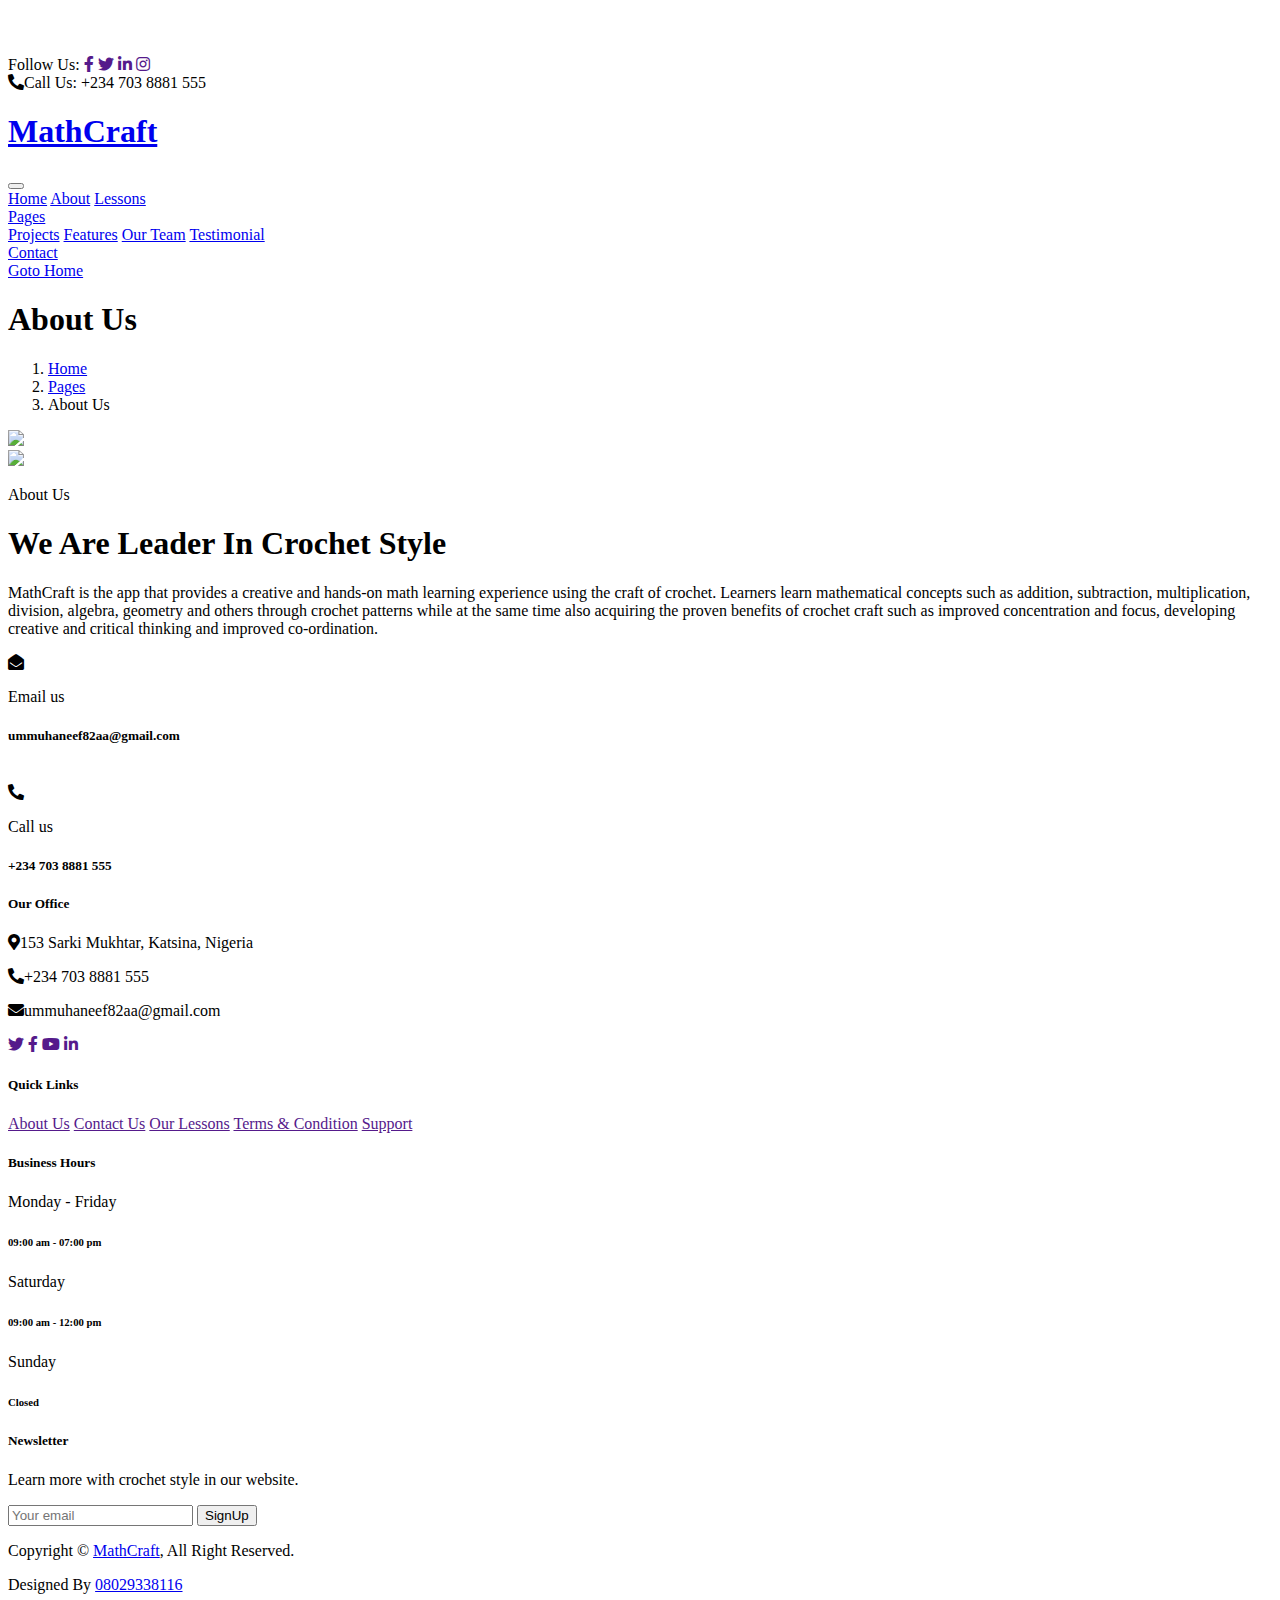
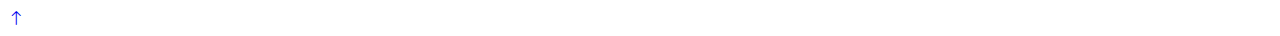
==== about.html @ 999d7dec "Add files via upload" ====
<!DOCTYPE html>
<html lang="en">

<head>
    <meta charset="utf-8">
    <title>MathCraft</title>
    <meta content="width=device-width, initial-scale=1.0" name="viewport">
    <meta content="" name="keywords">
    <meta content="" name="description">

    <!-- Favicon -->
    <link href="img/favicon.ico" rel="icon">

    <!-- Google Web Fonts -->
    <link rel="preconnect" href="https://fonts.googleapis.com">
    <link rel="preconnect" href="https://fonts.gstatic.com" crossorigin>
    <link href="https://fonts.googleapis.com/css2?family=Open+Sans:wght@400;500;600&family=Rubik:wght@500;600;700&display=swap" rel="stylesheet">

    <!-- Icon Font Stylesheet -->
    <link href="https://cdnjs.cloudflare.com/ajax/libs/font-awesome/5.10.0/css/all.min.css" rel="stylesheet">
    <link href="https://cdn.jsdelivr.net/npm/bootstrap-icons@1.4.1/font/bootstrap-icons.css" rel="stylesheet">

    <!-- Libraries Stylesheet -->
    <link href="lib/animate/animate.min.css" rel="stylesheet">
    <link href="lib/owlcarousel/assets/owl.carousel.min.css" rel="stylesheet">

    <!-- Customized Bootstrap Stylesheet -->
    <link href="css/bootstrap.min.css" rel="stylesheet">

    <!-- Template Stylesheet -->
    <link href="css/style.css" rel="stylesheet">
</head>

<body>
    <!-- Spinner Start -->
    <div id="spinner" class="show bg-white position-fixed translate-middle w-100 vh-100 top-50 start-50 d-flex align-items-center justify-content-center">
        <div class="spinner-border text-primary" role="status" style="width: 3rem; height: 3rem;"></div>
    </div>
    <!-- Spinner End -->


    <!-- Topbar Start -->
    <div class="container-fluid bg-dark px-0">
        <div class="row g-0 d-none d-lg-flex">
            <div class="col-lg-6 ps-5 text-start">
                <div class="h-100 d-inline-flex align-items-center text-white">
                    <span>Follow Us:</span>
                    <a class="btn btn-link text-light" href=""><i class="fab fa-facebook-f"></i></a>
                    <a class="btn btn-link text-light" href=""><i class="fab fa-twitter"></i></a>
                    <a class="btn btn-link text-light" href=""><i class="fab fa-linkedin-in"></i></a>
                    <a class="btn btn-link text-light" href=""><i class="fab fa-instagram"></i></a>
                </div>
            </div>
            <div class="col-lg-6 text-end">
                <div class="h-100 topbar-right d-inline-flex align-items-center text-white py-2 px-5">
                    <span class="fs-5 fw-bold me-2"><i class="fa fa-phone-alt me-2"></i>Call Us:</span>
                    <span class="fs-5 fw-bold">+234 703 8881 555</span>
                </div>
            </div>
        </div>
    </div>
    <!-- Topbar End -->


    <!-- Navbar Start -->
    <nav class="navbar navbar-expand-lg bg-white navbar-light sticky-top py-0 pe-5">
        <a href="index.html" class="navbar-brand ps-5 me-0">
            <h1 class="text-white m-0">MathCraft</h1>
        </a>
        <button type="button" class="navbar-toggler me-0" data-bs-toggle="collapse" data-bs-target="#navbarCollapse">
            <span class="navbar-toggler-icon"></span>
        </button>
        <div class="collapse navbar-collapse" id="navbarCollapse">
            <div class="navbar-nav ms-auto p-4 p-lg-0">
                <a href="index.html" class="nav-item nav-link">Home</a>
                <a href="about.html" class="nav-item nav-link active">About</a>
                <a href="service.html" class="nav-item nav-link">Lessons</a>
                <div class="nav-item dropdown">
                    <a href="#" class="nav-link dropdown-toggle" data-bs-toggle="dropdown">Pages</a>
                    <div class="dropdown-menu bg-light m-0">
                        <a href="#" class="dropdown-item">Projects</a>
                        <a href="#" class="dropdown-item">Features</a>
                        <a href="#" class="dropdown-item">Our Team</a>
                        <a href="#" class="dropdown-item">Testimonial</a>
                        
                    </div>
                </div>
                <a href="about.html" class="nav-item nav-link">Contact</a>
            </div>
            <a href="index.html" class="btn btn-primary px-3 d-none d-lg-block">Goto Home</a>
        </div>
    </nav>
    <!-- Navbar End -->


    <!-- Page Header Start -->
    <div class="container-fluid page-header py-5 mb-5 wow fadeIn" data-wow-delay="0.1s">
        <div class="container py-5">
            <h1 class="display-3 text-white animated slideInRight">About Us</h1>
            <nav aria-label="breadcrumb">
                <ol class="breadcrumb animated slideInRight mb-0">
                    <li class="breadcrumb-item"><a href="#">Home</a></li>
                    <li class="breadcrumb-item"><a href="#">Pages</a></li>
                    <li class="breadcrumb-item active" aria-current="page">About Us</li>
                </ol>
            </nav>
        </div>
    </div>
    <!-- Page Header End -->


    <!-- About Start -->
     <div class="container-xxl py-5">
        <div class="container">
            <div class="row g-5">
                <div class="col-lg-6">
                    <div class="row gx-3 h-100">
                        <div class="col-6 align-self-start wow fadeInUp" data-wow-delay="0.1s">
                            <img class="img-fluid" src="images/group-pic.jpg">
                        </div>
                        <div class="col-6 align-self-end wow fadeInDown" data-wow-delay="0.1s">
                            <img class="img-fluid" src="images/slide-log.jpg">
                        </div>
                    </div>
                </div>
                <div class="col-lg-6 wow fadeIn" data-wow-delay="0.5s">
                    <p class="fw-medium text-uppercase text-primary mb-2">About Us</p>
                    <h1 class="display-5 mb-4">We Are Leader In Crochet Style</h1>
                    <p class="mb-4">
					MathCraft is the app that provides a creative and hands-on math learning experience using the craft of crochet. 
					Learners learn mathematical concepts such as addition, subtraction, multiplication, division, algebra, 
					geometry and others through crochet patterns while at the same time also acquiring the proven benefits 
					of crochet craft such as improved concentration and focus, developing creative and critical thinking and 
					improved co-ordination.</p>
                  
                    <div class="row pt-2">
                        <div class="col-sm-6">
                            <div class="d-flex align-items-center">
                                <div class="flex-shrink-0 btn-lg-square rounded-circle bg-primary">
                                    <i class="fa fa-envelope-open text-white"></i>
                                </div>
                                <div class="ms-3">
                                    <p class="mb-2">Email us</p>
                                    <h5 class="mb-0">ummuhaneef82aa@gmail.com</h5>
                                </div>
                            </div>
                        </div><br>
                        <div class="col-sm-6">
                            <div class="d-flex align-items-center">
                                <div class="flex-shrink-0 btn-lg-square rounded-circle bg-primary">
                                    <i class="fa fa-phone-alt text-white"></i>
                                </div>
                                <div class="ms-3">
                                    <p class="mb-2">Call us</p>
                                    <h5 class="mb-0">+234 703 8881 555</h5>
                                </div>
                            </div>
                        </div>
                    </div>
                </div>
            </div>
        </div>
    </div>
    <!-- About End -->


    <!-- Facts Start -->

   

    <!-- Footer Start -->
    <div class="container-fluid bg-dark footer mt-5 py-5 wow fadeIn" data-wow-delay="0.1s">
        <div class="container py-5">
            <div class="row g-5">
                <div class="col-lg-3 col-md-6">
                    <h5 class="text-white mb-4">Our Office</h5>
                    <p class="mb-2"><i class="fa fa-map-marker-alt me-3"></i>153 Sarki Mukhtar, Katsina, Nigeria</p>
                    <p class="mb-2"><i class="fa fa-phone-alt me-3"></i>+234 703 8881 555</p>
                    <p class="mb-2"><i class="fa fa-envelope me-3"></i>ummuhaneef82aa@gmail.com</p>
                    <div class="d-flex pt-3">
                        <a class="btn btn-square btn-primary rounded-circle me-2" href=""><i class="fab fa-twitter"></i></a>
                        <a class="btn btn-square btn-primary rounded-circle me-2" href=""><i class="fab fa-facebook-f"></i></a>
                        <a class="btn btn-square btn-primary rounded-circle me-2" href=""><i class="fab fa-youtube"></i></a>
                        <a class="btn btn-square btn-primary rounded-circle me-2" href=""><i class="fab fa-linkedin-in"></i></a>
                    </div>
                </div>
                <div class="col-lg-3 col-md-6">
                    <h5 class="text-white mb-4">Quick Links</h5>
                    <a class="btn btn-link" href="">About Us</a>
                    <a class="btn btn-link" href="">Contact Us</a>
                    <a class="btn btn-link" href="">Our Lessons</a>
                    <a class="btn btn-link" href="">Terms & Condition</a>
                    <a class="btn btn-link" href="">Support</a>
                </div>
                <div class="col-lg-3 col-md-6">
                    <h5 class="text-white mb-4">Business Hours</h5>
                    <p class="mb-1">Monday - Friday</p>
                    <h6 class="text-light">09:00 am - 07:00 pm</h6>
                    <p class="mb-1">Saturday</p>
                    <h6 class="text-light">09:00 am - 12:00 pm</h6>
                    <p class="mb-1">Sunday</p>
                    <h6 class="text-light">Closed</h6>
                </div>
                <div class="col-lg-3 col-md-6">
                    <h5 class="text-white mb-4">Newsletter</h5>
                    <p>Learn more with crochet style in our website.</p>
                    <div class="position-relative w-100">
                        <input class="form-control bg-transparent w-100 py-3 ps-4 pe-5" type="text" placeholder="Your email">
                        <button type="button" class="btn btn-primary py-2 position-absolute top-0 end-0 mt-2 me-2">SignUp</button>
                    </div>
                </div>
            </div>
        </div>
    </div>
    <!-- Footer End -->


    <!-- Copyright Start -->
    <div class="container-fluid copyright bg-dark py-4">
        <div class="container text-center">
            <p class="mb-2">Copyright &copy; <a class="fw-semi-bold" href="#">MathCraft</a>, All Right Reserved.</p>
            <!--/*** This template is free as long as you keep the footer author’s credit link/attribution link/backlink. If you'd like to use the template without the footer author’s credit link/attribution link/backlink, you can purchase the Credit Removal License from "https://htmlcodex.com/credit-removal". Thank you for your support. ***/-->
            <p class="mb-0">Designed By <a class="fw-semi-bold" href="#">08029338116</a></p>
        </div>
    </div>
    <!-- Copyright End -->


    <!-- Back to Top -->
    <a href="#" class="btn btn-lg btn-primary btn-lg-square rounded-circle back-to-top"><i class="bi bi-arrow-up"></i></a>


    <!-- JavaScript Libraries -->
    <script src="https://code.jquery.com/jquery-3.4.1.min.js"></script>
    <script src="https://cdn.jsdelivr.net/npm/bootstrap@5.0.0/dist/js/bootstrap.bundle.min.js"></script>
    <script src="lib/wow/wow.min.js"></script>
    <script src="lib/easing/easing.min.js"></script>
    <script src="lib/waypoints/waypoints.min.js"></script>
    <script src="lib/owlcarousel/owl.carousel.min.js"></script>
    <script src="lib/counterup/counterup.min.js"></script>

    <!-- Template Javascript -->
    <script src="js/main.js"></script>
</body>

</html>
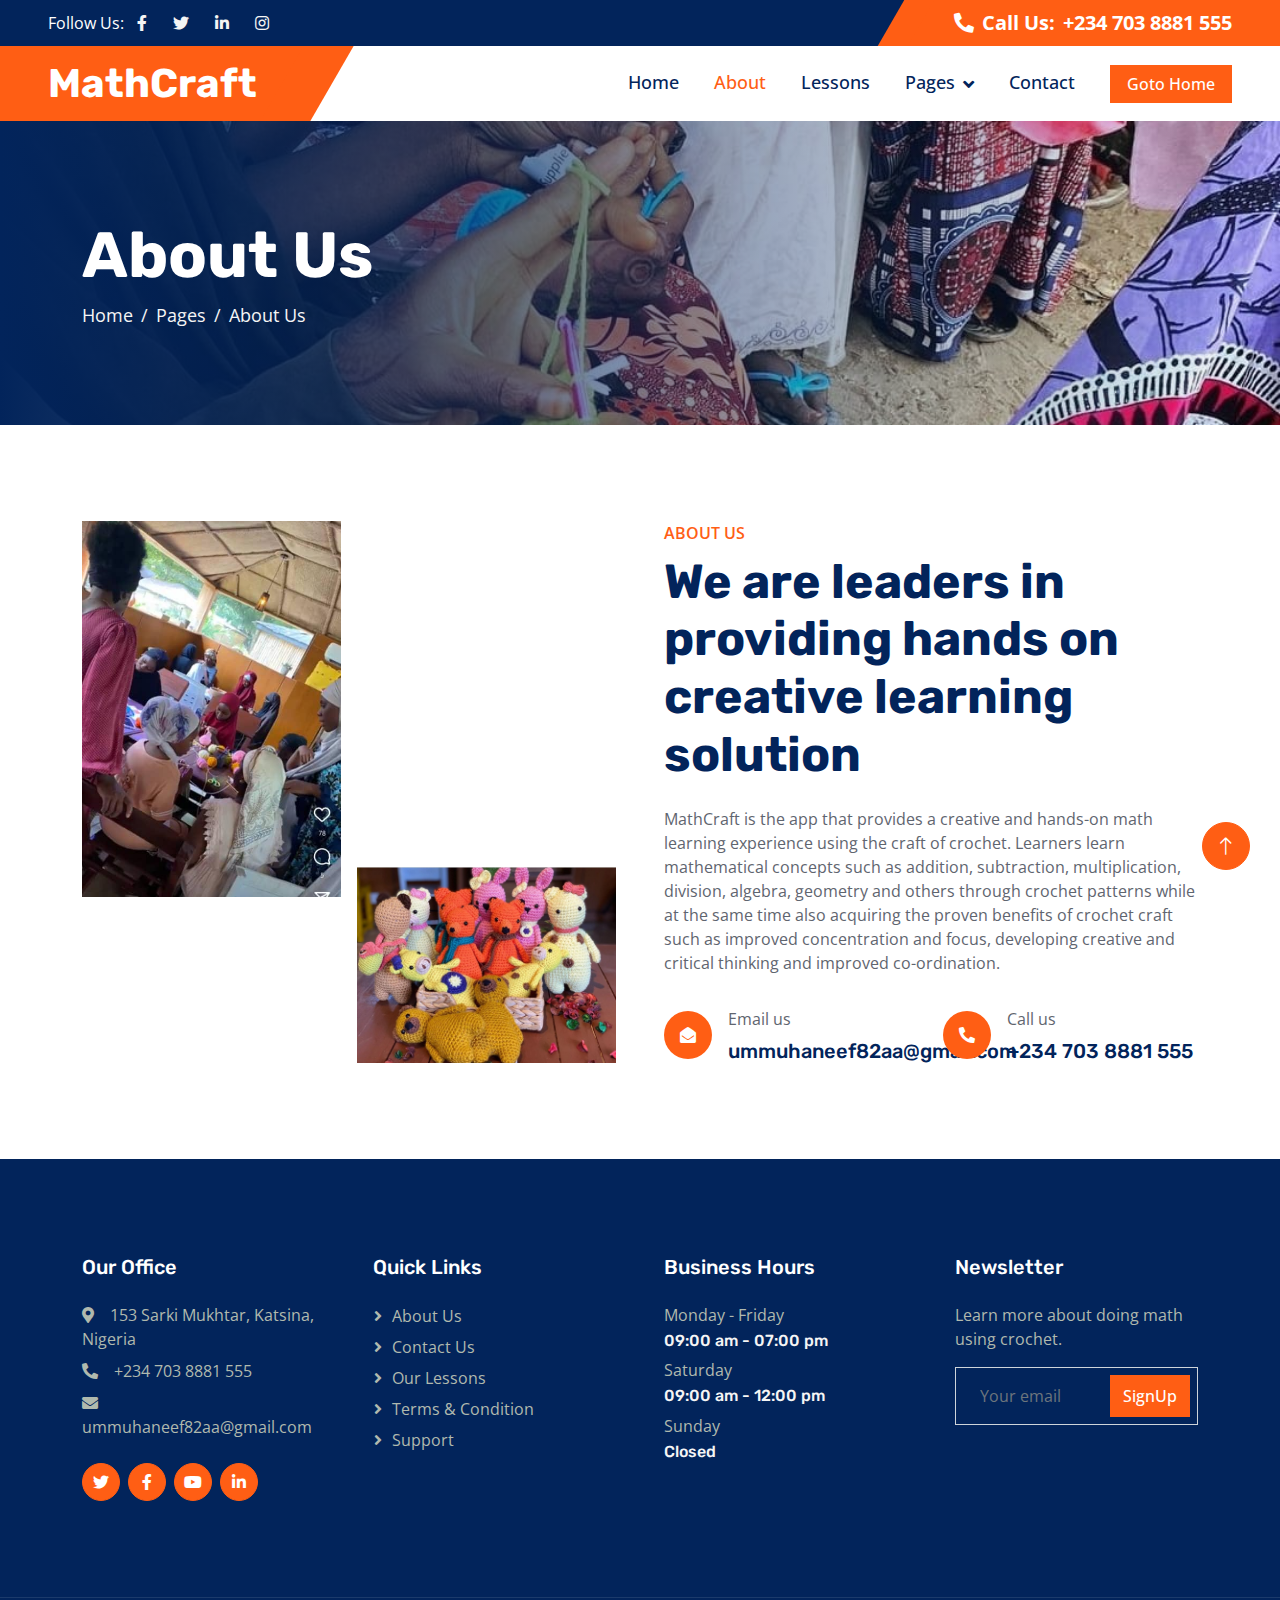
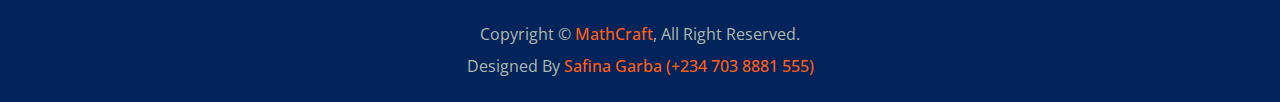
==== commit c49c301c: "Update about.html" ====
--- a/about.html
+++ b/about.html
@@ -125,7 +125,7 @@
                 </div>
                 <div class="col-lg-6 wow fadeIn" data-wow-delay="0.5s">
                     <p class="fw-medium text-uppercase text-primary mb-2">About Us</p>
-                    <h1 class="display-5 mb-4">We Are Leader In Crochet Style</h1>
+                    <h1 class="display-5 mb-4">We are leaders in providing hands on creative learning solution</h1>
                     <p class="mb-4">
 					MathCraft is the app that provides a creative and hands-on math learning experience using the craft of crochet. 
 					Learners learn mathematical concepts such as addition, subtraction, multiplication, division, algebra, 
@@ -203,7 +203,7 @@
                 </div>
                 <div class="col-lg-3 col-md-6">
                     <h5 class="text-white mb-4">Newsletter</h5>
-                    <p>Learn more with crochet style in our website.</p>
+                    <p>Learn more about doing math using crochet.</p>
                     <div class="position-relative w-100">
                         <input class="form-control bg-transparent w-100 py-3 ps-4 pe-5" type="text" placeholder="Your email">
                         <button type="button" class="btn btn-primary py-2 position-absolute top-0 end-0 mt-2 me-2">SignUp</button>
@@ -218,9 +218,9 @@
     <!-- Copyright Start -->
     <div class="container-fluid copyright bg-dark py-4">
         <div class="container text-center">
-            <p class="mb-2">Copyright &copy; <a class="fw-semi-bold" href="#">MathCraft</a>, All Right Reserved.</p>
-            <!--/*** This template is free as long as you keep the footer author’s credit link/attribution link/backlink. If you'd like to use the template without the footer author’s credit link/attribution link/backlink, you can purchase the Credit Removal License from "https://htmlcodex.com/credit-removal". Thank you for your support. ***/-->
-            <p class="mb-0">Designed By <a class="fw-semi-bold" href="#">08029338116</a></p>
+            <p class="mb-2">Copyright &copy; <a class="fw-semi-bold" href="#"> MathCraft</a>, All Right Reserved.</p>
+            
+            <p class="mb-0">Designed By <a class="fw-semi-bold" href="#">Safina Garba (+234 703 8881 555)</a></p>
         </div>
     </div>
     <!-- Copyright End -->
@@ -243,4 +243,4 @@
     <script src="js/main.js"></script>
 </body>
 
-</html>+</html>
--- a/css/style.css
+++ b/css/style.css
@@ -0,0 +1,701 @@
+/********** Template CSS **********/
+:root {
+    --primary: #FF5E14;
+    --secondary: #5F656F;
+    --light: #F5F5F5;
+    --dark: #02245B;
+}
+
+.back-to-top {
+    position: fixed;
+    display: none;
+    right: 30px;
+    bottom: 30px;
+    z-index: 99;
+}
+
+h1,
+h2,
+.h1,
+.h2,
+.fw-bold {
+    font-weight: 700 !important;
+}
+
+h3,
+h4,
+.h3,
+.h4,
+.fw-medium {
+    font-weight: 600 !important;
+}
+
+h5,
+h6,
+.h5,
+.h6,
+.fw-semi-bold {
+    font-weight: 500 !important;
+}
+
+
+/*** Spinner ***/
+#spinner {
+    opacity: 0;
+    visibility: hidden;
+    transition: opacity .5s ease-out, visibility 0s linear .5s;
+    z-index: 99999;
+}
+
+#spinner.show {
+    transition: opacity .5s ease-out, visibility 0s linear 0s;
+    visibility: visible;
+    opacity: 1;
+}
+
+
+/*** Button ***/
+.btn {
+    transition: .5s;
+    font-weight: 500;
+}
+
+.btn-primary,
+.btn-outline-primary:hover {
+    color: #FFFFFF;
+}
+
+.btn-square {
+    width: 38px;
+    height: 38px;
+}
+
+.btn-sm-square {
+    width: 32px;
+    height: 32px;
+}
+
+.btn-lg-square {
+    width: 48px;
+    height: 48px;
+}
+
+.btn-square,
+.btn-sm-square,
+.btn-lg-square {
+    padding: 0;
+    display: flex;
+    align-items: center;
+    justify-content: center;
+    font-weight: normal;
+}
+
+
+.topbar-right {
+    position: relative;
+    background: var(--primary);
+}
+
+.topbar-right::before {
+    position: absolute;
+    content: "";
+    width: 30px;
+    height: 100%;
+    top: 0;
+    left: -15px;
+    transform: skewX(-30deg);
+    background-color: var(--primary);
+}
+
+
+/*** Navbar ***/
+.navbar.sticky-top {
+    top: -100px;
+    transition: .5s;
+}
+
+.navbar .navbar-brand {
+    position: relative;
+    padding-right: 50px;
+    height: 75px;
+    display: flex;
+    align-items: center;
+    background: var(--primary);
+}
+
+.navbar .navbar-brand::after {
+    position: absolute;
+    content: "";
+    width: 50px;
+    height: 100%;
+    top: 0;
+    right: -25px;
+    transform: skewX(-30deg);
+    background-color: var(--primary);
+}
+
+.navbar .navbar-nav .nav-link {
+    margin-right: 35px;
+    padding: 20px 0;
+    color: var(--dark);
+    font-size: 18px;
+    font-weight: 500;
+    outline: none;
+}
+
+.navbar .navbar-nav .nav-link:hover,
+.navbar .navbar-nav .nav-link.active {
+    color: var(--primary);
+}
+
+.navbar .dropdown-toggle::after {
+    border: none;
+    content: "\f107";
+    font-family: "Font Awesome 5 Free";
+    font-weight: 900;
+    vertical-align: middle;
+    margin-left: 8px;
+}
+
+@media (max-width: 991.98px) {
+    .navbar .navbar-nav .nav-link  {
+        margin-right: 0;
+        padding: 10px 0;
+    }
+
+    .navbar .navbar-nav {
+        border-top: 1px solid #EEEEEE;
+    }
+}
+
+@media (min-width: 992px) {
+    .navbar .nav-item .dropdown-menu {
+        display: block;
+        border: none;
+        margin-top: 0;
+        top: 150%;
+        opacity: 0;
+        visibility: hidden;
+        transition: .5s;
+    }
+
+    .navbar .nav-item:hover .dropdown-menu {
+        top: 100%;
+        visibility: visible;
+        transition: .5s;
+        opacity: 1;
+    }
+}
+
+
+/*** Header ***/
+.carousel-caption {
+    top: 0;
+    left: 0;
+    right: 0;
+    bottom: 0;
+    display: flex;
+    align-items: center;
+    background: linear-gradient(to right, rgba(2, 36, 91, 1) 0%, rgba(2, 36, 91, 0) 100%);
+    z-index: 1;
+}
+
+.carousel-control-prev,
+.carousel-control-next {
+    width: 15%;
+}
+
+.carousel-control-prev-icon,
+.carousel-control-next-icon {
+    width: 3.5rem;
+    height: 3.5rem;
+    background-color: var(--primary);
+    border: 15px solid var(--primary);
+    border-radius: 3.5rem;
+}
+
+@media (max-width: 768px) {
+    #header-carousel .carousel-item {
+        position: relative;
+        min-height: 450px;
+    }
+    
+    #header-carousel .carousel-item img {
+        position: absolute;
+        width: 100%;
+        height: 100%;
+        object-fit: cover;
+    }
+}
+
+.page-header {
+    background: linear-gradient(to right, rgba(2, 36, 91, 1) 0%, rgba(2, 36, 91, 0) 100%), url(../images/group-1.jpg) center center no-repeat;
+    background-size: cover;
+}
+
+.page-header .breadcrumb-item+.breadcrumb-item::before {
+    color: var(--light);
+}
+
+.page-header .breadcrumb-item,
+.page-header .breadcrumb-item a {
+    font-size: 18px;
+    color: var(--light);
+}
+
+
+/*** Facts ***/
+.facts {
+    position: relative;
+    margin: 6rem 0;
+    background: var(--dark);
+}
+
+.facts .border {
+    border-color: rgba(255, 255, 255, .1) !important;
+}
+
+
+/*** Features ***/
+.btn-play {
+    position: absolute;
+    top: 50%;
+    right: -30px;
+    transform: translateY(-50%);
+    display: block;
+    box-sizing: content-box;
+    width: 16px;
+    height: 26px;
+    border-radius: 100%;
+    border: none;
+    outline: none !important;
+    padding: 18px 20px 20px 28px;
+    background: var(--primary);
+}
+
+@media (max-width: 992px) {
+    .btn-play {
+        left: 50%;
+        right: auto;
+        transform: translate(-50%, -50%);
+    }
+}
+
+.btn-play:before {
+    content: "";
+    position: absolute;
+    z-index: 0;
+    left: 50%;
+    top: 50%;
+    transform: translateX(-50%) translateY(-50%);
+    display: block;
+    width: 60px;
+    height: 60px;
+    background: var(--primary);
+    border-radius: 100%;
+    animation: pulse-border 1500ms ease-out infinite;
+}
+
+.btn-play:after {
+    content: "";
+    position: absolute;
+    z-index: 1;
+    left: 50%;
+    top: 50%;
+    transform: translateX(-50%) translateY(-50%);
+    display: block;
+    width: 60px;
+    height: 60px;
+    background: var(--primary);
+    border-radius: 100%;
+    transition: all 200ms;
+}
+
+.btn-play span {
+    display: block;
+    position: relative;
+    z-index: 3;
+    width: 0;
+    height: 0;
+    left: -1px;
+    border-left: 16px solid #FFFFFF;
+    border-top: 11px solid transparent;
+    border-bottom: 11px solid transparent;
+}
+
+@keyframes pulse-border {
+    0% {
+        transform: translateX(-50%) translateY(-50%) translateZ(0) scale(1);
+        opacity: 1;
+    }
+
+    100% {
+        transform: translateX(-50%) translateY(-50%) translateZ(0) scale(2);
+        opacity: 0;
+    }
+}
+
+.modal-video .modal-dialog {
+    position: relative;
+    max-width: 800px;
+    margin: 60px auto 0 auto;
+}
+
+.modal-video .modal-body {
+    position: relative;
+    padding: 0px;
+}
+
+.modal-video .close {
+    position: absolute;
+    width: 30px;
+    height: 30px;
+    right: 0px;
+    top: -30px;
+    z-index: 999;
+    font-size: 30px;
+    font-weight: normal;
+    color: #FFFFFF;
+    background: #000000;
+    opacity: 1;
+}
+
+
+/*** Service ***/
+.service-item {
+    position: relative;
+    margin: 65px 0 25px 0;
+    box-shadow: 0 0 45px rgba(0, 0, 0, .07);
+}
+
+.service-item .service-img {
+    position: absolute;
+    padding: 12px;
+    width: 130px;
+    height: 130px;
+    top: -65px;
+    left: 50%;
+    transform: translateX(-50%);
+    background: #FFFFFF;
+    box-shadow: 0 0 45px rgba(0, 0, 0, .09);
+    z-index: 2;
+}
+
+.service-item .service-detail {
+    position: absolute;
+    width: 100%;
+    height: 100%;
+    top: 0;
+    left: 0;
+    overflow: hidden;
+    z-index: 1;
+}
+
+.service-item .service-title {
+    position: absolute;
+    padding: 65px 30px 25px 30px;
+    width: 100%;
+    height: 100%;
+    top: 0;
+    left: 0;
+    display: flex;
+    flex-direction: column;
+    align-items: center;
+    justify-content: center;
+    text-align: center;
+    background: #FFFFFF;
+    transition: .5s;
+}
+
+.service-item:hover .service-title {
+    top: -100%;
+}
+
+.service-item .service-text {
+    position: absolute;
+    overflow: hidden;
+    padding: 65px 30px 25px 30px;
+    width: 100%;
+    height: 100%;
+    top: 100%;
+    left: 0;
+    display: flex;
+    align-items: center;
+    text-align: center;
+    background: rgba(2, 36, 91, .7);
+    transition: .5s;
+}
+
+.service-item:hover .service-text {
+    top: 0;
+}
+
+.service-item .service-text::before {
+    position: absolute;
+    content: "";
+    width: 100%;
+    height: 100px;
+    top: -100%;
+    left: 0;
+    transform: skewY(-12deg);
+    background: #FFFFFF;
+    transition: .5s;
+}
+
+.service-item:hover .service-text::before {
+    top: -55px;
+}
+
+.service-item .btn {
+    position: absolute;
+    width: 130px;
+    height: 50px;
+    left: 50%;
+    bottom: -25px;
+    transform: translateX(-50%);
+    display: flex;
+    align-items: center;
+    justify-content: center;
+    color: var(--secondary);
+    background: #FFFFFF;
+    border: none;
+    box-shadow: 0 0 45px rgba(0, 0, 0, .09);
+    z-index: 2;
+}
+
+.service-item .btn:hover {
+    color: #FFFFFF;
+    background: var(--primary);
+}
+
+
+/*** Project ***/
+.project-carousel {
+    position: relative;
+    background: var(--dark);
+}
+
+.project-item {
+    position: relative;
+    display: block;
+}
+
+.project-item img {
+    transition: .5s;
+}
+
+.project-item:hover img,
+.project-carousel .owl-item.center img {
+    margin-top: -60px;
+}
+
+.project-item .project-title {
+    position: absolute;
+    padding: 0 15px;
+    width: 100%;
+    height: 80px;
+    bottom: -110px;
+    left: 0;
+    display: flex;
+    align-items: center;
+    justify-content: center;
+    text-align: center;
+    background: var(--dark);
+    transition: .5s;
+}
+
+.project-item:hover .project-title,
+.project-carousel .owl-item.center .project-title  {
+    bottom: -60px;
+}
+
+.project-item .project-title::before {
+    position: absolute;
+    content: "";
+    width: 100%;
+    height: 30px;
+    top: -15px;
+    left: 0;
+    transform: skewY(-5deg);
+    background: var(--dark);
+    transition: .5s;
+}
+
+.project-carousel .owl-nav {
+    position: absolute;
+    width: 100%;
+    height: 45px;
+    top: 50%;
+    left: 0;
+    transform: translateY(-50%);
+    display: flex;
+    justify-content: space-between;
+    transition: .5s;
+    opacity: 0;
+    z-index: 1;
+}
+
+.project-carousel:hover .owl-nav {
+    opacity: 1;
+}
+
+.project-carousel .owl-nav .owl-prev,
+.project-carousel .owl-nav .owl-next {
+    margin: 0 30px;
+    width: 45px;
+    height: 45px;
+    display: flex;
+    align-items: center;
+    justify-content: center;
+    color: #FFFFFF;
+    background: var(--primary);
+    border-radius: 45px;
+    font-size: 22px;
+    transition: .5s;
+}
+
+
+/*** Team ***/
+.team-item .team-social {
+    position: absolute;
+    width: 100%;
+    height: 100%;
+    top: 0;
+    left: -100%;
+    display: flex;
+    align-items: center;
+    background: var(--primary);
+    transition: .5s;
+}
+
+.team-item:hover .team-social {
+    left: 0;
+}
+
+
+/*** Testimonial ***/
+.testimonial-carousel::before {
+    position: absolute;
+    content: "";
+    top: 0;
+    left: 0;
+    height: 100%;
+    width: 0;
+    background: linear-gradient(to right, rgba(255, 255, 255, 1) 0%, rgba(255, 255, 255, 0) 100%);
+    z-index: 1;
+}
+
+.testimonial-carousel::after {
+    position: absolute;
+    content: "";
+    top: 0;
+    right: 0;
+    height: 100%;
+    width: 0;
+    background: linear-gradient(to left, rgba(255, 255, 255, 1) 0%, rgba(255, 255, 255, 0) 100%);
+    z-index: 1;
+}
+
+@media (min-width: 768px) {
+    .testimonial-carousel::before,
+    .testimonial-carousel::after {
+        width: 200px;
+    }
+}
+
+@media (min-width: 992px) {
+    .testimonial-carousel::before,
+    .testimonial-carousel::after {
+        width: 300px;
+    }
+}
+
+.testimonial-carousel .owl-nav {
+    position: absolute;
+    width: 350px;
+    top: 20px;
+    left: 50%;
+    transform: translateX(-50%);
+    display: flex;
+    justify-content: space-between;
+    opacity: 0;
+    transition: .5s;
+    z-index: 1;
+}
+
+.testimonial-carousel:hover .owl-nav {
+    width: 300px;
+    opacity: 1;
+}
+
+.testimonial-carousel .owl-nav .owl-prev,
+.testimonial-carousel .owl-nav .owl-next {
+    position: relative;
+    color: var(--primary);
+    font-size: 45px;
+    transition: .5s;
+}
+
+.testimonial-carousel .owl-nav .owl-prev:hover,
+.testimonial-carousel .owl-nav .owl-next:hover {
+    color: var(--dark);
+}
+
+.testimonial-carousel .testimonial-img img {
+    width: 100px;
+    height: 100px;
+}
+
+.testimonial-carousel .testimonial-img .btn-square {
+    position: absolute;
+    bottom: -19px;
+    left: 50%;
+    transform: translateX(-50%);
+}
+
+.testimonial-carousel .owl-item .testimonial-text {
+    margin-bottom: 30px;
+    box-shadow: 0 0 45px rgba(0, 0, 0, .08);
+    transform: scale(.8);
+    transition: .5s;
+}
+
+.testimonial-carousel .owl-item.center .testimonial-text {
+    transform: scale(1);
+}
+
+
+/*** Footer ***/
+.footer {
+    color: #B0B9AE;
+}
+
+.footer .btn.btn-link {
+    display: block;
+    margin-bottom: 5px;
+    padding: 0;
+    text-align: left;
+    color: #B0B9AE;
+    font-weight: normal;
+    text-transform: capitalize;
+    transition: .3s;
+}
+
+.footer .btn.btn-link::before {
+    position: relative;
+    content: "\f105";
+    font-family: "Font Awesome 5 Free";
+    font-weight: 900;
+    margin-right: 10px;
+}
+
+.footer .btn.btn-link:hover {
+    color: var(--light);
+    letter-spacing: 1px;
+    box-shadow: none;
+}
+
+.copyright {
+    color: #B0B9AE;
+    border-top: 1px solid rgba(255, 255, 255, .1);
+}